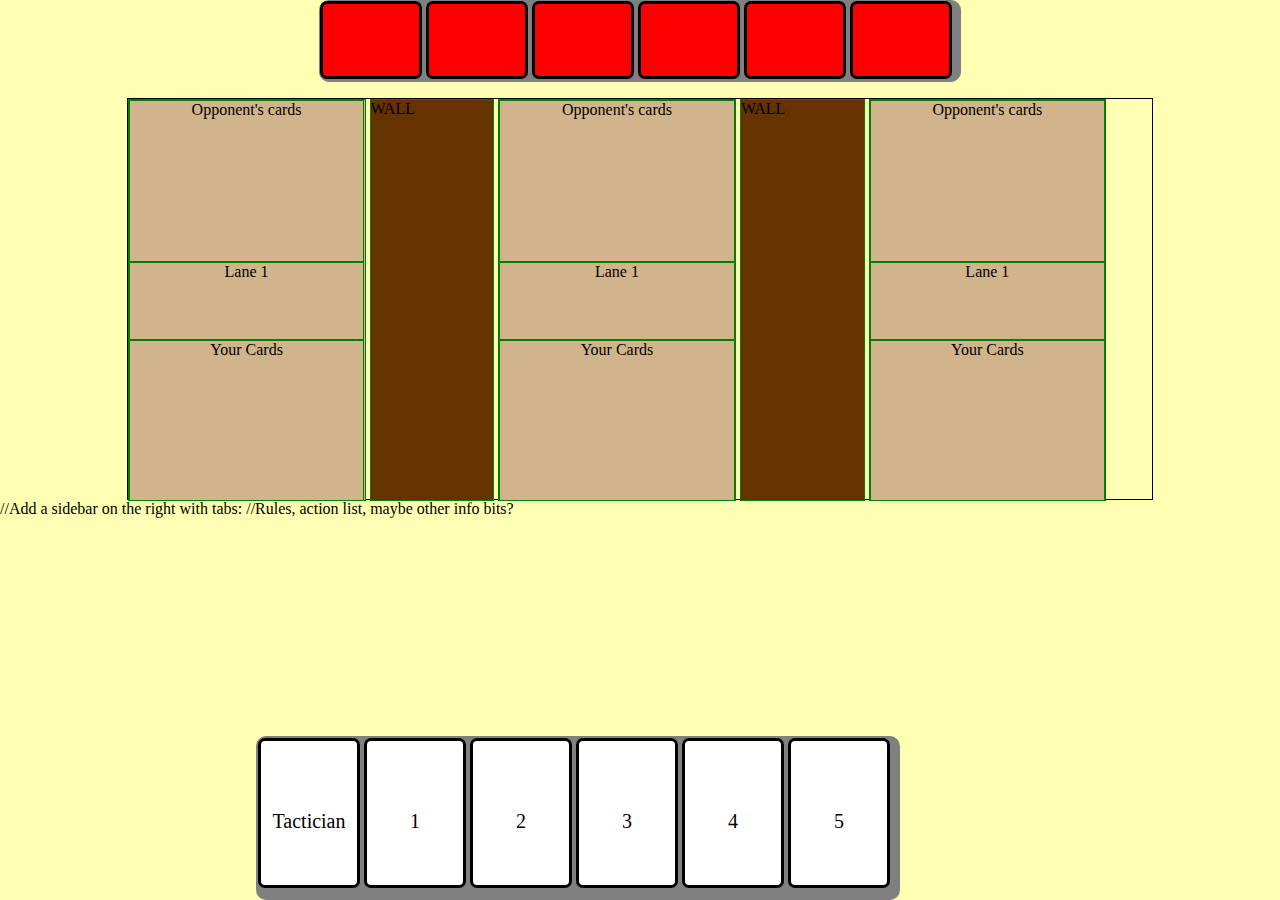
==== basicversion.html @ 129decaf "css and html added but no JS integration" ====
<!DOCTYPE html>
<html lang="en">
<head>
	<meta charset="UTF-8">
	<title>Base Version</title>
	<script src="js/functions.js"></script>
	<link rel="stylesheet" href="css/base.css">
</head>
<body>
	<div class="opponenthand">
<div class="card hidden"></div>
<div class="card hidden"></div>
<div class="card hidden"></div>
<div class="card hidden"></div>
<div class="card hidden"></div>
<div class="card hidden"></div>
	</div>

	<div class="lanes">
	<div class="lane1 lane">
		<div class="part opponent">Opponent's cards</div>
		<div class="part centre">Lane 1</div>
		<div class="part yours">Your Cards</div>
	</div>
	<div class="wall lane">WALL</div>
	<div class="lane2 lane">
		<div class="part opponent">Opponent's cards</div>
		<div class="part centre">Lane 1</div>
		<div class="part yours">Your Cards</div>
	</div>
	<div class="wall lane">WALL</div>
	<div class="lane3 lane">
		<div class="part opponent">Opponent's cards</div>
		<div class="part centre">Lane 1</div>
		<div class="part yours">Your Cards</div>
	</div>
	</div>

	<div class="playerhand"><div class="card">Tactician</div>
<div class="card">1</div>
<div class="card">2</div>
<div class="card">3</div>
<div class="card">4</div>
<div class="card">5</div>
	</div>

</body>
</html>






//Add a sidebar on the right with tabs:
//Rules, action list, maybe other info bits?
---- css/base.css ----
body {
	background-color: #ffffb3;
	margin: 0;
}

.lanes {
	border: 1px solid black;
	height: 25em;
	margin: auto;
	width: 80%;
}

.lane {
	display: inline-block;
	border: 1px solid green;
	margin: 0;
	height: 100%;
	width: 23%;
	background-color: tan;
	overflow: hidden;
}

.wall {
	width: 12%;
	background-color: #663300;
}


.playerhand {
	margin-left: 20%;
	width: 40em;
	height: 10em;
	border: 2px solid grey;
	background: grey;
	position: fixed;
	bottom: 0;
	border-radius: 10px;
}

.opponenthand {
	margin: auto;
	width: 40em;
	height: 5em;
	border: 1px solid grey;
	background: grey;
	border-radius: 10px;
	margin-bottom: 1em;
}

.card {
	display: inline-block;
	height: 90%;
	min-width: 15%;
	max-width: 30%;
	border: 3px solid black;
	border-radius: 7px;
	text-align: center;
	line-height: 8em;
	background-color: white;
	font-size: 20px;
}

.part {
	width: 99%;
	height: 40%;
	border: 1px solid green;
	text-align: center;
}
.part.centre {
	height: 19%;
}

.hidden {
	background-color: red;
}
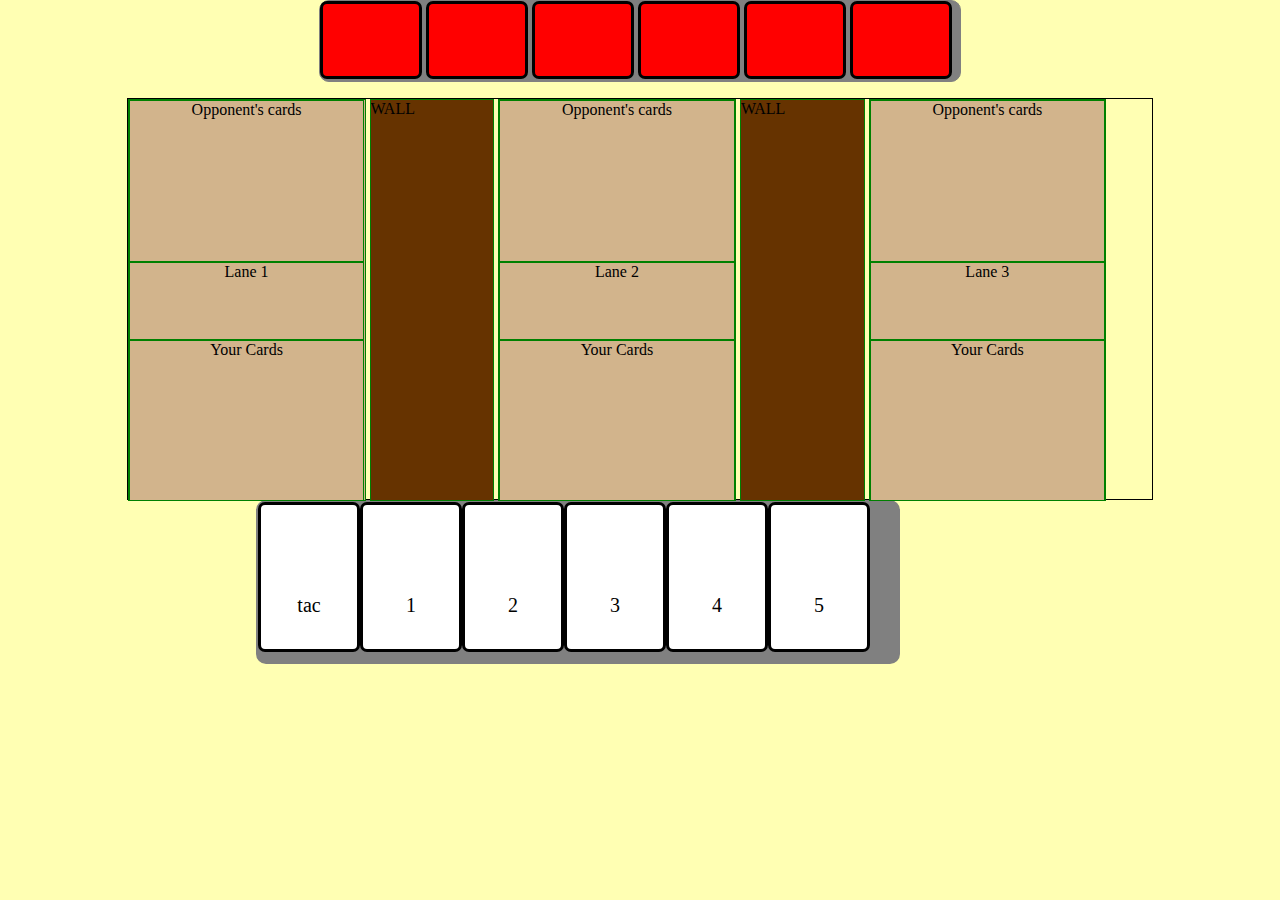
==== commit 6d10f831: "UX work, backend code borked" ====
--- a/basicversion.html
+++ b/basicversion.html
@@ -3,54 +3,51 @@
 <head>
 	<meta charset="UTF-8">
 	<title>Base Version</title>
-	<script src="js/functions.js"></script>
 	<link rel="stylesheet" href="css/base.css">
 </head>
 <body>
 	<div class="opponenthand">
-<div class="card hidden"></div>
-<div class="card hidden"></div>
-<div class="card hidden"></div>
-<div class="card hidden"></div>
-<div class="card hidden"></div>
-<div class="card hidden"></div>
+		<div class="card hidden"></div>
+		<div class="card hidden"></div>
+		<div class="card hidden"></div>
+		<div class="card hidden"></div>
+		<div class="card hidden"></div>
+		<div class="card hidden"></div>
 	</div>
 
 	<div class="lanes">
-	<div class="lane1 lane">
+	<div class="lane 1">
 		<div class="part opponent">Opponent's cards</div>
 		<div class="part centre">Lane 1</div>
 		<div class="part yours">Your Cards</div>
 	</div>
 	<div class="wall lane">WALL</div>
-	<div class="lane2 lane">
+	<div class="lane 2">
 		<div class="part opponent">Opponent's cards</div>
-		<div class="part centre">Lane 1</div>
+		<div class="part centre">Lane 2</div>
 		<div class="part yours">Your Cards</div>
 	</div>
 	<div class="wall lane">WALL</div>
-	<div class="lane3 lane">
+	<div class="lane 3">
 		<div class="part opponent">Opponent's cards</div>
-		<div class="part centre">Lane 1</div>
+		<div class="part centre">Lane 3</div>
 		<div class="part yours">Your Cards</div>
 	</div>
 	</div>
 
-	<div class="playerhand"><div class="card">Tactician</div>
-<div class="card">1</div>
-<div class="card">2</div>
-<div class="card">3</div>
-<div class="card">4</div>
-<div class="card">5</div>
+	<div class="playerhand">
+<!-- 		<div class="card"><p>Tactician</p></div>
+		<div class="card"><p>1</p></div>
+		<div class="card"><p>2</p></div>
+		<div class="card"><p>3</p></div>
+		<div class="card"><p>4</p></div>
+		<div class="card"><p>5</p></div> -->
 	</div>
 
+
+	<script src="js/functions.js"></script>
+	<script src="js/jquery.js"></script>
+	<script src="js/displayfunctions.js"></script>
+
 </body>
-</html>
-
-
-
-
-
-
-//Add a sidebar on the right with tabs:
-//Rules, action list, maybe other info bits?+</html>--- a/css/base.css
+++ b/css/base.css
@@ -32,7 +32,6 @@
 	height: 10em;
 	border: 2px solid grey;
 	background: grey;
-	position: fixed;
 	bottom: 0;
 	border-radius: 10px;
 }
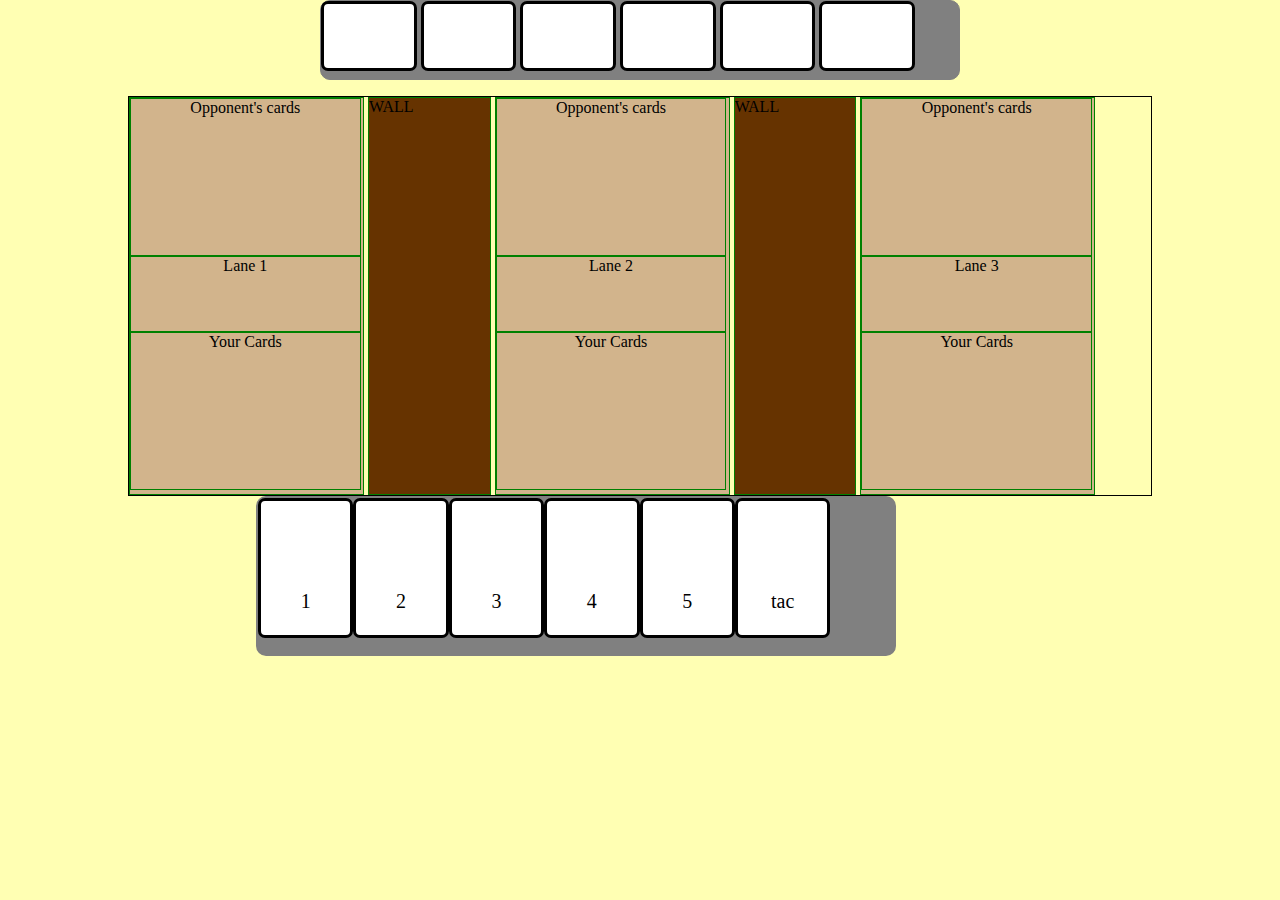
==== commit 08a2bacd: "Iterating random turn functionality" ====
--- a/basicversion.html
+++ b/basicversion.html
@@ -7,12 +7,12 @@
 </head>
 <body>
 	<div class="opponenthand">
-		<div class="card hidden"></div>
-		<div class="card hidden"></div>
-		<div class="card hidden"></div>
-		<div class="card hidden"></div>
-		<div class="card hidden"></div>
-		<div class="card hidden"></div>
+		<div class="card"><p></p></div>
+		<div class="card"><p></p></div>
+		<div class="card"><p></p></div>
+		<div class="card"><p></p></div>
+		<div class="card"><p></p></div>
+		<div class="card"><p></p></div>
 	</div>
 
 	<div class="lanes">
--- a/css/base.css
+++ b/css/base.css
@@ -1,3 +1,7 @@
+* {
+	box-sizing: border-box;
+}
+
 body {
 	background-color: #ffffb3;
 	margin: 0;
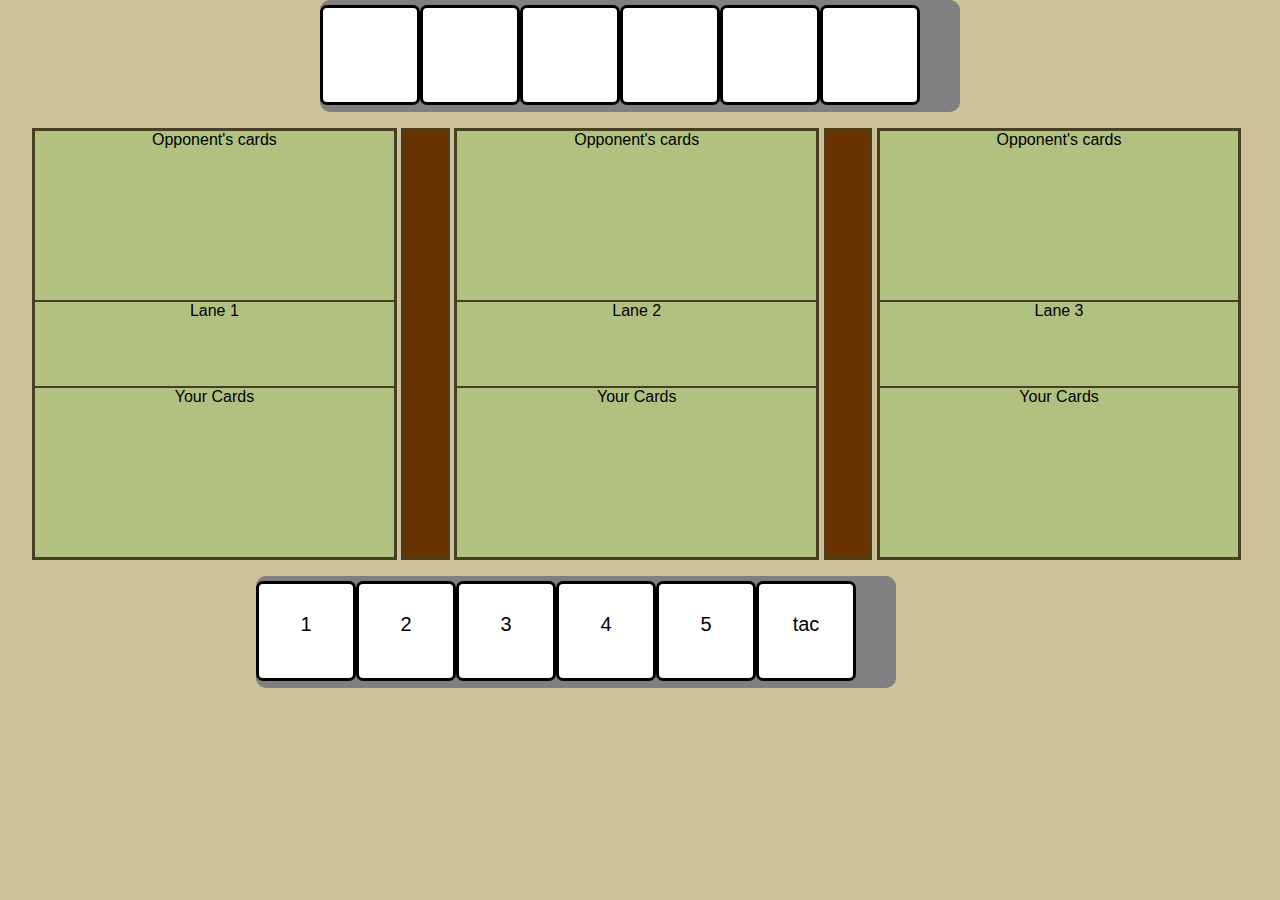
==== commit 268796ca: "Twoish huge bugs to go" ====
--- a/basicversion.html
+++ b/basicversion.html
@@ -3,45 +3,34 @@
 <head>
 	<meta charset="UTF-8">
 	<title>Base Version</title>
+	<link rel="stylesheet" href="css/normalize.css">
 	<link rel="stylesheet" href="css/base.css">
 </head>
 <body>
 	<div class="opponenthand">
-		<div class="card"><p></p></div>
-		<div class="card"><p></p></div>
-		<div class="card"><p></p></div>
-		<div class="card"><p></p></div>
-		<div class="card"><p></p></div>
-		<div class="card"><p></p></div>
 	</div>
 
 	<div class="lanes">
 	<div class="lane 1">
-		<div class="part opponent">Opponent's cards</div>
-		<div class="part centre">Lane 1</div>
-		<div class="part yours">Your Cards</div>
+		<div class="part opponent"><p>Opponent's cards</p></div>
+		<div class="part centre"><p>Lane 1</p></div>
+		<div class="part yours"><p>Your Cards</p></div>
 	</div>
-	<div class="wall lane">WALL</div>
+	<div class="wall lane"></div>
 	<div class="lane 2">
-		<div class="part opponent">Opponent's cards</div>
-		<div class="part centre">Lane 2</div>
-		<div class="part yours">Your Cards</div>
+		<div class="part opponent"><p>Opponent's cards</p></div>
+		<div class="part centre"><p>Lane 2</p></div>
+		<div class="part yours"><p>Your Cards</p></div>
 	</div>
-	<div class="wall lane">WALL</div>
+	<div class="wall lane"></div>
 	<div class="lane 3">
-		<div class="part opponent">Opponent's cards</div>
-		<div class="part centre">Lane 3</div>
-		<div class="part yours">Your Cards</div>
+		<div class="part opponent"><p>Opponent's cards</p></div>
+		<div class="part centre"><p>Lane 3</p></div>
+		<div class="part yours"><p>Your Cards</p></div>
 	</div>
 	</div>
 
 	<div class="playerhand">
-<!-- 		<div class="card"><p>Tactician</p></div>
-		<div class="card"><p>1</p></div>
-		<div class="card"><p>2</p></div>
-		<div class="card"><p>3</p></div>
-		<div class="card"><p>4</p></div>
-		<div class="card"><p>5</p></div> -->
 	</div>
 
 
--- a/css/base.css
+++ b/css/base.css
@@ -1,40 +1,43 @@
 * {
 	box-sizing: border-box;
+	padding: 0;
+	margin: 0;
+	border: 0;
 }
 
 body {
-	background-color: #ffffb3;
+	background-color: rgba(194,178,128, 0.8);
 	margin: 0;
 }
 
 .lanes {
-	border: 1px solid black;
-	height: 25em;
+	height: 27em;
 	margin: auto;
-	width: 80%;
+	width: 95%;
 }
 
 .lane {
 	display: inline-block;
-	border: 1px solid green;
+	border: 2px solid rgb(72,63,34);
 	margin: 0;
 	height: 100%;
-	width: 23%;
-	background-color: tan;
+	width: 30%;
+	background-color: rgb(177,194,128);
 	overflow: hidden;
+	box-sizing: border-box;
 }
 
 .wall {
-	width: 12%;
+	width: 4%;
 	background-color: #663300;
 }
 
 
 .playerhand {
+	margin-top: 1em;
 	margin-left: 20%;
 	width: 40em;
-	height: 10em;
-	border: 2px solid grey;
+	height: 7em;
 	background: grey;
 	bottom: 0;
 	border-radius: 10px;
@@ -43,8 +46,7 @@
 .opponenthand {
 	margin: auto;
 	width: 40em;
-	height: 5em;
-	border: 1px solid grey;
+	height: 7em;
 	background: grey;
 	border-radius: 10px;
 	margin-bottom: 1em;
@@ -52,27 +54,27 @@
 
 .card {
 	display: inline-block;
-	height: 90%;
-	min-width: 15%;
-	max-width: 30%;
+	height: 5em;
+	width: 5em;
 	border: 3px solid black;
 	border-radius: 7px;
 	text-align: center;
-	line-height: 8em;
+	line-height: 4em;
 	background-color: white;
 	font-size: 20px;
+	margin-top: 0.25em;
 }
 
 .part {
-	width: 99%;
+	width: 100%;
 	height: 40%;
-	border: 1px solid green;
+	border: 1px solid rgb(72,63,34);
 	text-align: center;
 }
 .part.centre {
-	height: 19%;
+	height: 20%;
 }
 
-.hidden {
-	background-color: red;
-}
+.lane .card {
+	width: 3em;
+}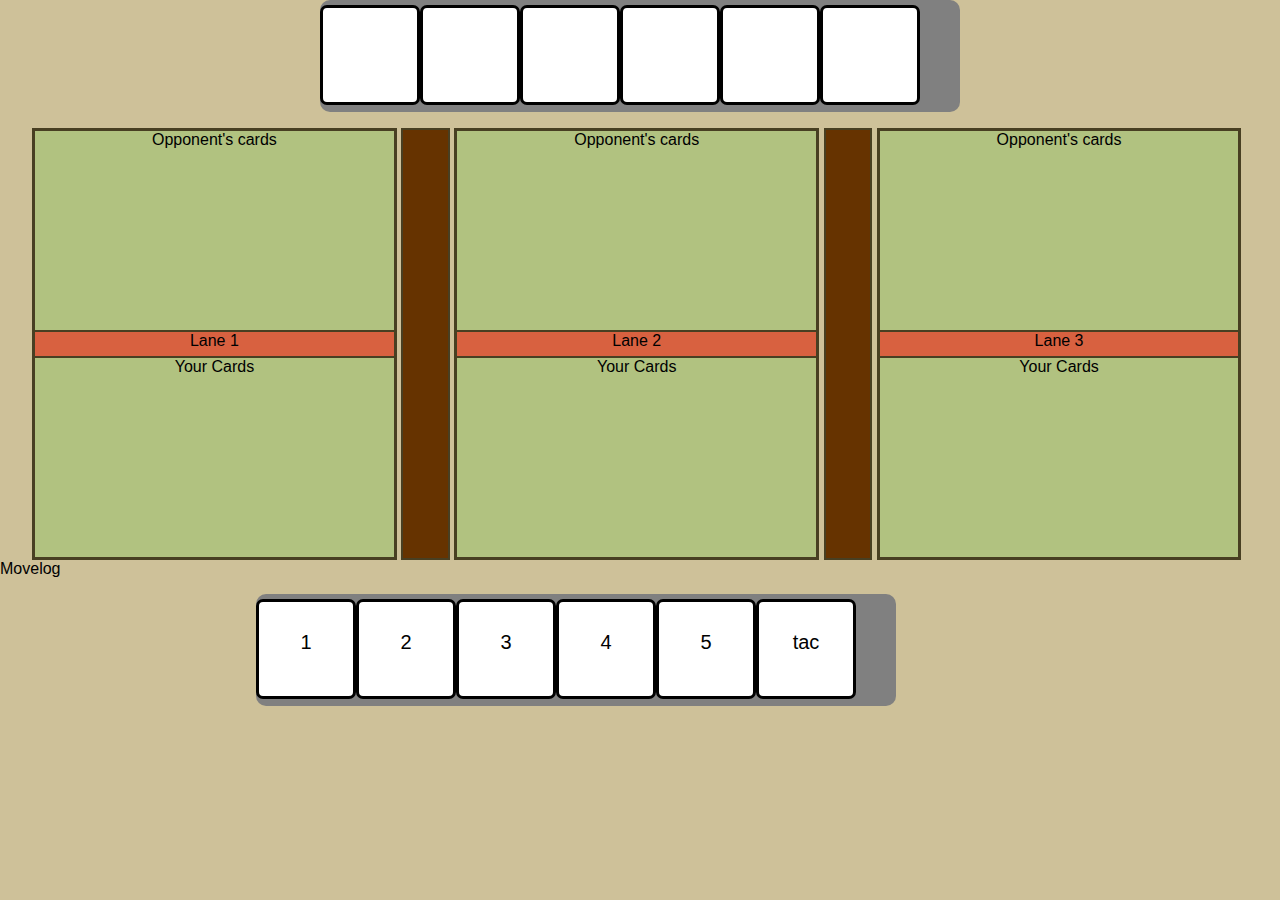
==== commit 314fb7c1: "Now logs end scores on screen at game end" ====
--- a/basicversion.html
+++ b/basicversion.html
@@ -7,36 +7,32 @@
 	<link rel="stylesheet" href="css/base.css">
 </head>
 <body>
-	<div class="opponenthand">
+	<div class="opponenthand"></div>
+	<div class="lanes">
+		<div class="lane 1">
+			<div class="part opponent"><p>Opponent's cards</p></div>
+			<div class="part centre"><p>Lane 1</p></div>
+			<div class="part yours"><p>Your Cards</p></div>
+		</div>
+		<div class="wall lane"></div>
+		<div class="lane 2">
+			<div class="part opponent"><p>Opponent's cards</p></div>
+			<div class="part centre"><p>Lane 2</p></div>
+			<div class="part yours"><p>Your Cards</p></div>
+		</div>
+		<div class="wall lane"></div>
+		<div class="lane 3">
+			<div class="part opponent"><p>Opponent's cards</p></div>
+			<div class="part centre"><p>Lane 3</p></div>
+			<div class="part yours"><p>Your Cards</p></div>
+		</div>
 	</div>
-
-	<div class="lanes">
-	<div class="lane 1">
-		<div class="part opponent"><p>Opponent's cards</p></div>
-		<div class="part centre"><p>Lane 1</p></div>
-		<div class="part yours"><p>Your Cards</p></div>
+	<div class="movelog">
+		<p>Movelog</p>
 	</div>
-	<div class="wall lane"></div>
-	<div class="lane 2">
-		<div class="part opponent"><p>Opponent's cards</p></div>
-		<div class="part centre"><p>Lane 2</p></div>
-		<div class="part yours"><p>Your Cards</p></div>
-	</div>
-	<div class="wall lane"></div>
-	<div class="lane 3">
-		<div class="part opponent"><p>Opponent's cards</p></div>
-		<div class="part centre"><p>Lane 3</p></div>
-		<div class="part yours"><p>Your Cards</p></div>
-	</div>
-	</div>
-
-	<div class="playerhand">
-	</div>
-
-
+	<div class="playerhand"></div>
 	<script src="js/functions.js"></script>
 	<script src="js/jquery.js"></script>
 	<script src="js/displayfunctions.js"></script>
-
 </body>
 </html>--- a/css/base.css
+++ b/css/base.css
@@ -7,7 +7,6 @@
 
 body {
 	background-color: rgba(194,178,128, 0.8);
-	margin: 0;
 }
 
 .lanes {
@@ -19,7 +18,6 @@
 .lane {
 	display: inline-block;
 	border: 2px solid rgb(72,63,34);
-	margin: 0;
 	height: 100%;
 	width: 30%;
 	background-color: rgb(177,194,128);
@@ -67,12 +65,13 @@
 
 .part {
 	width: 100%;
-	height: 40%;
+	height: 47%;
 	border: 1px solid rgb(72,63,34);
 	text-align: center;
 }
 .part.centre {
-	height: 20%;
+	height: 6%;
+	background-color: rgba(255, 0, 0, 0.5);
 }
 
 .lane .card {
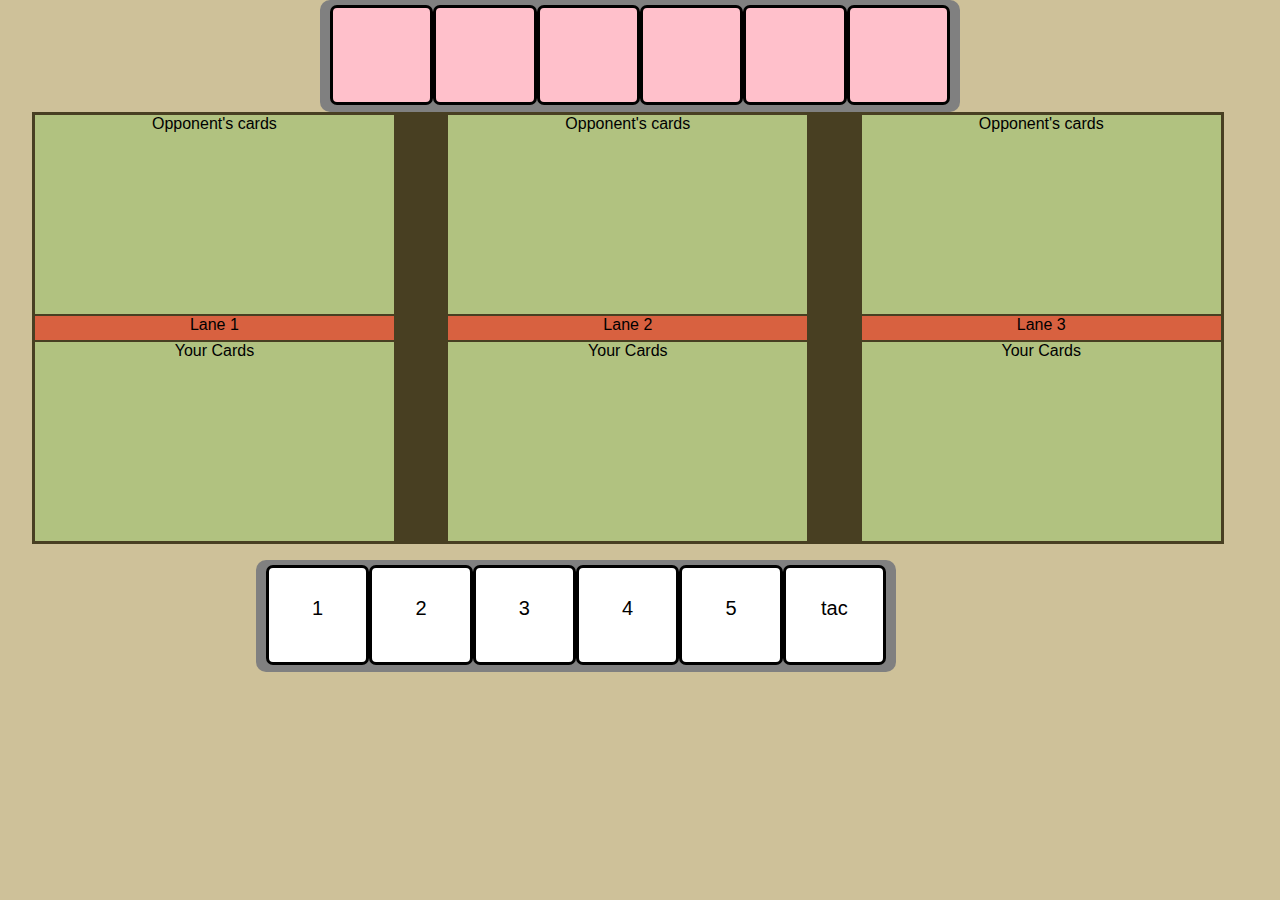
==== commit 1fae9ee6: "v1.1, can share for opinions" ====
--- a/basicversion.html
+++ b/basicversion.html
@@ -27,8 +27,8 @@
 			<div class="part yours"><p>Your Cards</p></div>
 		</div>
 	</div>
-	<div class="movelog">
-		<p>Movelog</p>
+	<div class="movelog hidden">
+		<h2>The Game is Over!</h2>
 	</div>
 	<div class="playerhand"></div>
 	<script src="js/functions.js"></script>
--- a/css/base.css
+++ b/css/base.css
@@ -13,10 +13,12 @@
 	height: 27em;
 	margin: auto;
 	width: 95%;
+	/*font-size: 0;*/
 }
 
 .lane {
 	display: inline-block;
+	float: left;
 	border: 2px solid rgb(72,63,34);
 	height: 100%;
 	width: 30%;
@@ -27,7 +29,7 @@
 
 .wall {
 	width: 4%;
-	background-color: #663300;
+	background-color: rgb(72,63,34);
 }
 
 
@@ -39,6 +41,7 @@
 	background: grey;
 	bottom: 0;
 	border-radius: 10px;
+	padding: 0 10px;
 }
 
 .opponenthand {
@@ -47,13 +50,17 @@
 	height: 7em;
 	background: grey;
 	border-radius: 10px;
-	margin-bottom: 1em;
+	padding: 0 10px;
 }
 
 .card {
 	display: inline-block;
 	height: 5em;
-	width: 5em;
+	width: -webkit-calc( 100% / 6 );
+	width: -moz-calc( 100% / 6 );
+	width: -ms-calc( 100% / 6 );
+	width: -o-calc( 100% / 6 );
+	width: calc( 100% / 6 );
 	border: 3px solid black;
 	border-radius: 7px;
 	text-align: center;
@@ -69,11 +76,38 @@
 	border: 1px solid rgb(72,63,34);
 	text-align: center;
 }
+
 .part.centre {
 	height: 6%;
 	background-color: rgba(255, 0, 0, 0.5);
 }
 
+.part p :not(.card) {
+	color: orange;
+}
+
 .lane .card {
 	width: 3em;
+}
+
+.playerhand .card :hover {
+	font-size: 200%;
+	cursor: pointer;
+}
+
+.opponenthand .card {
+	background-color: pink;
+}
+
+.yours .card :hover {
+	font-size: 200%;
+	cursor: pointer;
+}
+
+.hidden {
+	display: none;
+}
+
+.movelog {
+	text-align: center;
 }